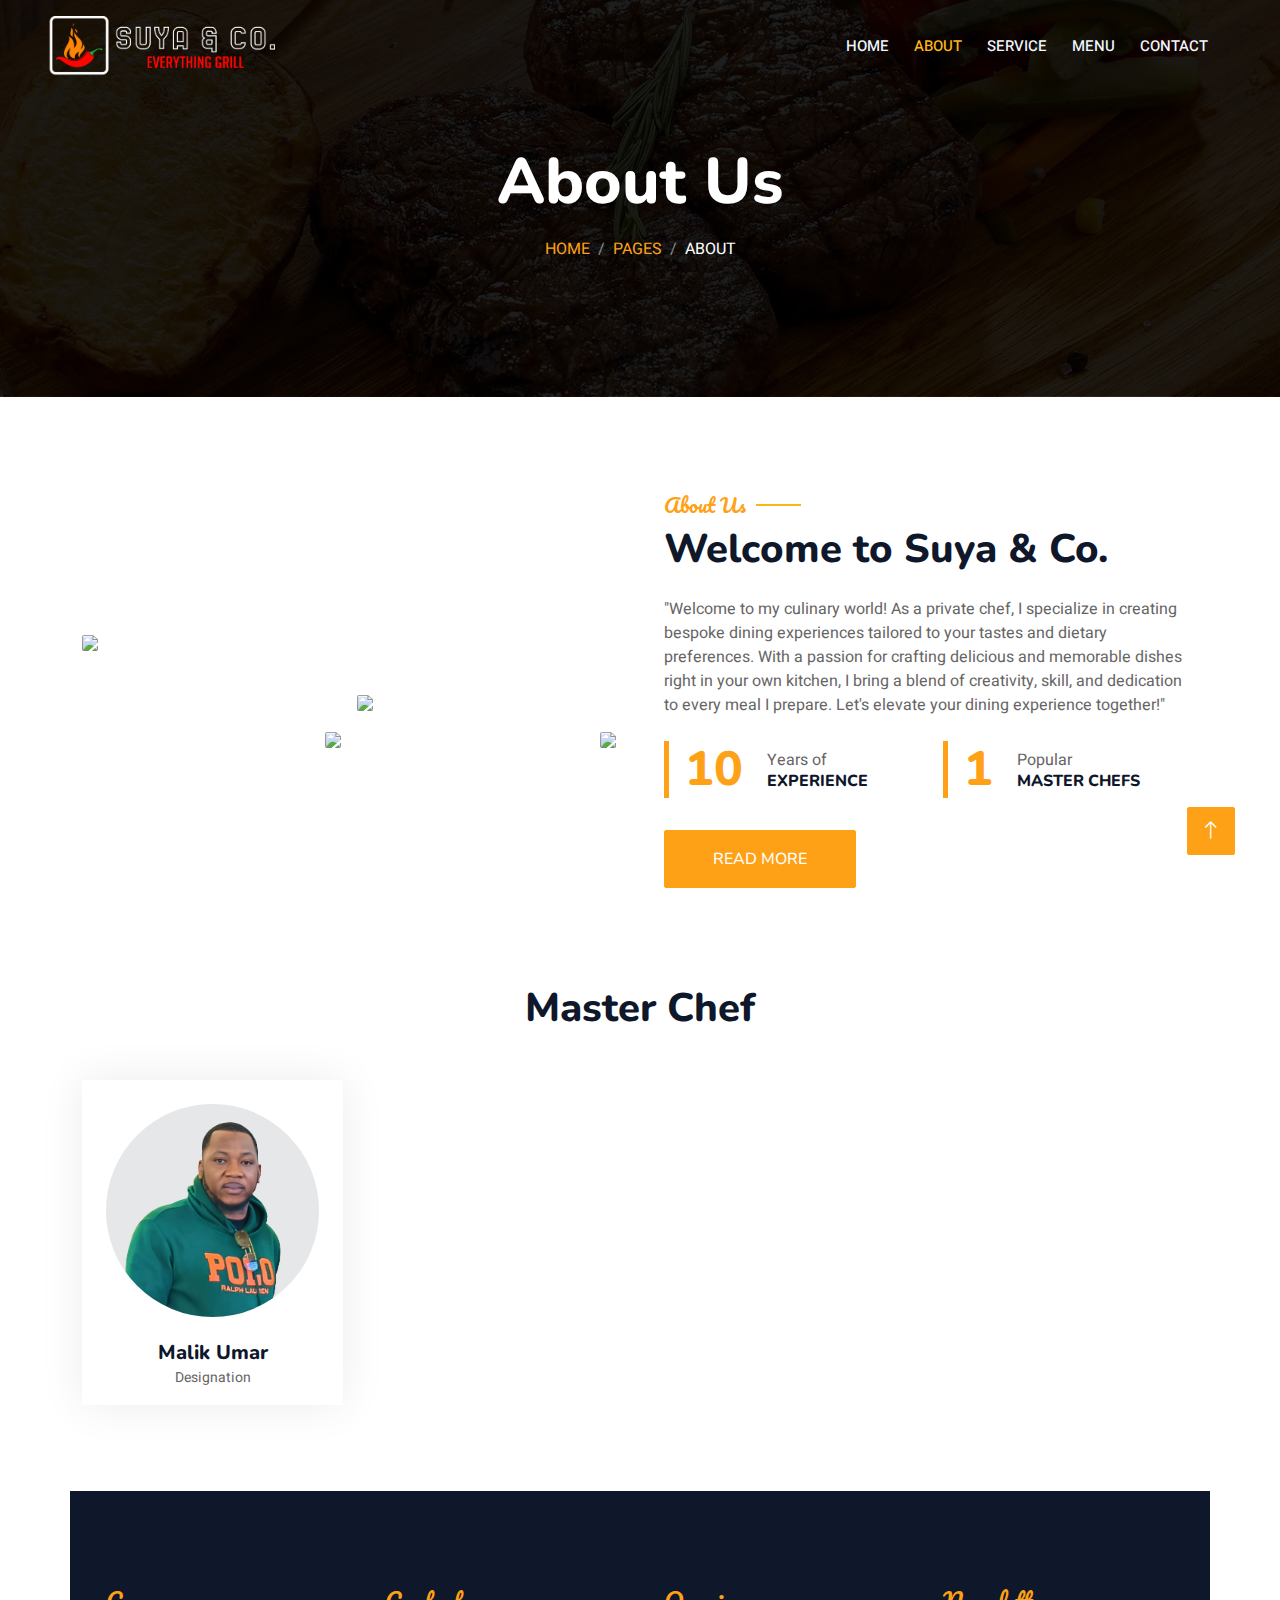
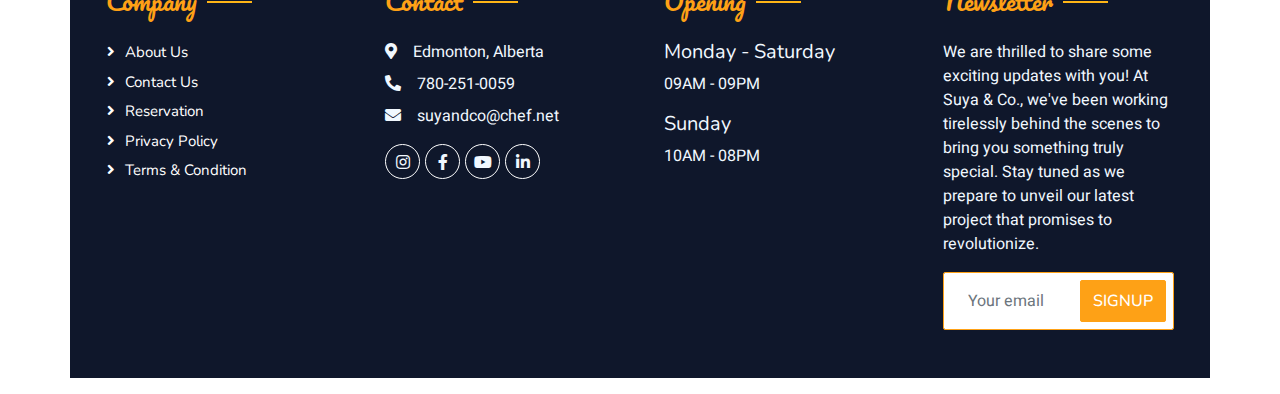
==== about.html @ a7521d43 "Add files via upload" ====
<!DOCTYPE html>
<html lang="en">

<head>
    <meta charset="utf-8">
    <title>Suya & Co.</title>
    <meta content="width=device-width, initial-scale=1.0" name="viewport">
    <meta content="" name="keywords">
    <meta content="" name="description">

    <!-- Favicon -->
    <link href="img/favicon.ico" rel="icon">

    <!-- Google Web Fonts -->
    <link rel="preconnect" href="https://fonts.googleapis.com">
    <link rel="preconnect" href="https://fonts.gstatic.com" crossorigin>
    <link href="https://fonts.googleapis.com/css2?family=Heebo:wght@400;500;600&family=Nunito:wght@600;700;800&family=Pacifico&display=swap" rel="stylesheet">

    <!-- Icon Font Stylesheet -->
    <link href="https://cdnjs.cloudflare.com/ajax/libs/font-awesome/5.10.0/css/all.min.css" rel="stylesheet">
    <link href="https://cdn.jsdelivr.net/npm/bootstrap-icons@1.4.1/font/bootstrap-icons.css" rel="stylesheet">

    <!-- Libraries Stylesheet -->
    <link href="lib/animate/animate.min.css" rel="stylesheet">
    <link href="lib/owlcarousel/assets/owl.carousel.min.css" rel="stylesheet">
    <link href="lib/tempusdominus/css/tempusdominus-bootstrap-4.min.css" rel="stylesheet" />

    <!-- Customized Bootstrap Stylesheet -->
    <link href="css/bootstrap.min.css" rel="stylesheet">

    <!-- Template Stylesheet -->
    <link href="css/style.css" rel="stylesheet">
</head>

<body>
    <div class="container-xxl bg-white p-0">
        <!-- Spinner Start -->
        <div id="spinner" class="show bg-white position-fixed translate-middle w-100 vh-100 top-50 start-50 d-flex align-items-center justify-content-center">
            <div class="spinner-border text-primary" style="width: 3rem; height: 3rem;" role="status">
                <span class="sr-only">Loading...</span>
            </div>
        </div>
        <!-- Spinner End -->


        <!-- Navbar & Hero Start -->
        <div class="container-xxl position-relative p-0">
            <nav class="navbar navbar-expand-lg navbar-dark bg-dark px-4 px-lg-5 py-3 py-lg-0">
                <a href="" class="navbar-brand p-0">
                
                    <img src="img/img s.png" alt="img s.png">
                </a>
                <button class="navbar-toggler" type="button" data-bs-toggle="collapse" data-bs-target="#navbarCollapse">
                    <span class="fa fa-bars"></span>
                </button>
                <div class="collapse navbar-collapse" id="navbarCollapse">
                    <div class="navbar-nav ms-auto py-0 pe-4">
                        <a href="index.html" class="nav-item nav-link">Home</a>
                        <a href="about.html" class="nav-item nav-link active">About</a>
                        <a href="service.html" class="nav-item nav-link">Service</a>
                        <a href="menu.html" class="nav-item nav-link">Menu</a>
                       
                       
                        <a href="contact.html" class="nav-item nav-link">Contact</a>
                    </div>
                
                </div>
            </nav>

            <div class="container-xxl py-5 bg-dark hero-header mb-5">
                <div class="container text-center my-5 pt-5 pb-4">
                    <h1 class="display-3 text-white mb-3 animated slideInDown">About Us</h1>
                    <nav aria-label="breadcrumb">
                        <ol class="breadcrumb justify-content-center text-uppercase">
                            <li class="breadcrumb-item"><a href="#">Home</a></li>
                            <li class="breadcrumb-item"><a href="#">Pages</a></li>
                            <li class="breadcrumb-item text-white active" aria-current="page">About</li>
                        </ol>
                    </nav>
                </div>
            </div>
        </div>
        <!-- Navbar & Hero End -->


        <!-- About Start -->
        <div class="container-xxl py-5">
            <div class="container">
                <div class="row g-5 align-items-center">
                    <div class="col-lg-6">
                        <div class="row g-3">
                            <div class="col-6 text-start">
                                <img class="img-fluid rounded w-100 wow zoomIn" data-wow-delay="0.1s" src="img/about-1.jpg">
                            </div>
                            <div class="col-6 text-start">
                                <img class="img-fluid rounded w-75 wow zoomIn" data-wow-delay="0.3s" src="img/about-2.jpg" style="margin-top: 25%;">
                            </div>
                            <div class="col-6 text-end">
                                <img class="img-fluid rounded w-75 wow zoomIn" data-wow-delay="0.5s" src="img/about-3.jpg">
                            </div>
                            <div class="col-6 text-end">
                                <img class="img-fluid rounded w-100 wow zoomIn" data-wow-delay="0.7s" src="img/about-4.jpg">
                            </div>
                        </div>
                    </div>
                    <div class="col-lg-6">
                        <h5 class="section-title ff-secondary text-start text-primary fw-normal">About Us</h5>
                        <h1 class="mb-4">Welcome to Suya & Co.</h1>
                        <p class="mb-4">"Welcome to my culinary world! As a private chef, I specialize in creating bespoke dining experiences tailored to your tastes and dietary preferences. With a 
                            passion for crafting delicious and memorable dishes right in your own kitchen, I bring a blend of creativity, skill, and dedication to every meal I prepare. Let's elevate your dining experience together!"
</p>
                        
                        <div class="row g-4 mb-4">
                            <div class="col-sm-6">
                                <div class="d-flex align-items-center border-start border-5 border-primary px-3">
                                    <h1 class="flex-shrink-0 display-5 text-primary mb-0" data-toggle="counter-up">10</h1>
                                    <div class="ps-4">
                                        <p class="mb-0">Years of</p>
                                        <h6 class="text-uppercase mb-0">Experience</h6>
                                    </div>
                                </div>
                            </div>
                            <div class="col-sm-6">
                                <div class="d-flex align-items-center border-start border-5 border-primary px-3">
                                    <h1 class="flex-shrink-0 display-5 text-primary mb-0" data-toggle="counter-up">1</h1>
                                    <div class="ps-4">
                                        <p class="mb-0">Popular</p>
                                        <h6 class="text-uppercase mb-0">Master Chefs</h6>
                                    </div>
                                </div>
                            </div>
                        </div>
                        <a class="btn btn-primary py-3 px-5 mt-2" href="">Read More</a>
                    </div>
                </div>
            </div>
        </div>
        <!-- About End -->


        <!-- Team Start -->
        <div class="container-xxl pt-5 pb-3">
            <div class="container">
                <div class="text-center wow fadeInUp" data-wow-delay="0.1s">
                   
                    <h1 class="mb-5">Master Chef</h1>
                </div>
                <div class="row g-4">
                    
                    <div class="col-lg-3 col-md-6 wow fadeInUp" data-wow-delay="0.3s">
                        <div class="team-item text-center rounded overflow-hidden">
                            <div class="rounded-circle overflow-hidden m-4">
                                <img class="img-fluid" src="img/team-2.jpg" alt="">
                            </div>
                            <h5 class="mb-0">Malik Umar</h5>
                            <small>Designation</small>
                            <div class="d-flex justify-content-center mt-3">
                                <a class="btn btn-square btn-primary mx-1" href=""><i class="fab fa-facebook-f"></i></a>
                                <a class="btn btn-square btn-primary mx-1" href=""><i class="fab fa-twitter"></i></a>
                                <a class="btn btn-square btn-primary mx-1" href=""><i class="fab fa-instagram"></i></a>
                            </div>
                        </div>
                    </div>        
        <!-- Team End -->
        

        <!-- Footer Start -->
        <div class="container-fluid bg-dark text-light footer pt-5 mt-5 wow fadeIn" data-wow-delay="0.1s">
            <div class="container py-5">
                <div class="row g-5">
                    <div class="col-lg-3 col-md-6">
                        <h4 class="section-title ff-secondary text-start text-primary fw-normal mb-4">Company</h4>
                        <a class="btn btn-link" href="">About Us</a>
                        <a class="btn btn-link" href="">Contact Us</a>
                        <a class="btn btn-link" href="">Reservation</a>
                        <a class="btn btn-link" href="">Privacy Policy</a>
                        <a class="btn btn-link" href="">Terms & Condition</a>
                    </div>
                    <div class="col-lg-3 col-md-6">
                        <h4 class="section-title ff-secondary text-start text-primary fw-normal mb-4">Contact</h4>
                        <p class="mb-2"><i class="fa fa-map-marker-alt me-3"></i>Edmonton, Alberta</p>
                        <p class="mb-2"><i class="fa fa-phone-alt me-3"></i>780-251-0059</p>
                        <p class="mb-2"><i class="fa fa-envelope me-3"></i>suyandco@chef.net</p>
                        <div class="d-flex pt-2">
                            <a class="btn btn-outline-light btn-social" href=""><i class="fab fa-instagram"></i></a>
                            <a class="btn btn-outline-light btn-social" href=""><i class="fab fa-facebook-f"></i></a>
                            <a class="btn btn-outline-light btn-social" href=""><i class="fab fa-youtube"></i></a>
                            <a class="btn btn-outline-light btn-social" href=""><i class="fab fa-linkedin-in"></i></a>
                        </div>
                    </div>
                    <div class="col-lg-3 col-md-6">
                        <h4 class="section-title ff-secondary text-start text-primary fw-normal mb-4">Opening</h4>
                        <h5 class="text-light fw-normal">Monday - Saturday</h5>
                        <p>09AM - 09PM</p>
                        <h5 class="text-light fw-normal">Sunday</h5>
                        <p>10AM - 08PM</p>
                    </div>
                    <div class="col-lg-3 col-md-6">
                        <h4 class="section-title ff-secondary text-start text-primary fw-normal mb-4">Newsletter</h4>
                        <p>We are thrilled to share some exciting updates with you! At Suya & Co., we've been working tirelessly behind the scenes to bring you something truly special. Stay tuned as we prepare to unveil our latest project that promises to revolutionize.</p>
                        <div class="position-relative mx-auto" style="max-width: 400px;">
                            <input class="form-control border-primary w-100 py-3 ps-4 pe-5" type="text" placeholder="Your email">
                            <button type="button" class="btn btn-primary py-2 position-absolute top-0 end-0 mt-2 me-2">SignUp</button>
                        </div>
                    </div>
                </div>
            </div>
            
        </div>
        <!-- Footer End -->


        <!-- Back to Top -->
        <a href="#" class="btn btn-lg btn-primary btn-lg-square back-to-top"><i class="bi bi-arrow-up"></i></a>
    </div>

    <!-- JavaScript Libraries -->
    <script src="https://code.jquery.com/jquery-3.4.1.min.js"></script>
    <script src="https://cdn.jsdelivr.net/npm/bootstrap@5.0.0/dist/js/bootstrap.bundle.min.js"></script>
    <script src="lib/wow/wow.min.js"></script>
    <script src="lib/easing/easing.min.js"></script>
    <script src="lib/waypoints/waypoints.min.js"></script>
    <script src="lib/counterup/counterup.min.js"></script>
    <script src="lib/owlcarousel/owl.carousel.min.js"></script>
    <script src="lib/tempusdominus/js/moment.min.js"></script>
    <script src="lib/tempusdominus/js/moment-timezone.min.js"></script>
    <script src="lib/tempusdominus/js/tempusdominus-bootstrap-4.min.js"></script>

    <!-- Template Javascript -->
    <script src="js/main.js"></script>
</body>

</html>
---- css/style.css ----
/********** Template CSS **********/
:root {
    --primary: #feb516;
    --light: #F1F8FF;
    --dark: #000000;
}

.ff-secondary {
    font-family: 'Pacifico', cursive;
}

.fw-medium {
    font-weight: 600 !important;
}

.fw-semi-bold {
    font-weight: 700 !important;
}

.back-to-top {
    position: fixed;
    display: none;
    right: 45px;
    bottom: 45px;
    z-index: 99;
}


/*** Spinner ***/
#spinner {
    opacity: 0;
    visibility: hidden;
    transition: opacity .5s ease-out, visibility 0s linear .5s;
    z-index: 99999;
}

#spinner.show {
    transition: opacity .5s ease-out, visibility 0s linear 0s;
    visibility: visible;
    opacity: 1;
}


/*** Button ***/
.btn {
    font-family: 'Nunito', sans-serif;
    font-weight: 500;
    text-transform: uppercase;
    transition: .5s;
}

.btn.btn-primary,
.btn.btn-secondary {
    color: #FFFFFF;
}

.btn-square {
    width: 38px;
    height: 38px;
}

.btn-sm-square {
    width: 32px;
    height: 32px;
}

.btn-lg-square {
    width: 48px;
    height: 48px;
}

.btn-square,
.btn-sm-square,
.btn-lg-square {
    padding: 0;
    display: flex;
    align-items: center;
    justify-content: center;
    font-weight: normal;
    border-radius: 2px;
}


/*** Navbar ***/
.navbar-dark .navbar-nav .nav-link {
    position: relative;
    margin-left: 25px;
    padding: 35px 0;
    font-size: 15px;
    color: var(--light) !important;
    text-transform: uppercase;
    font-weight: 500;
    outline: none;
    transition: .5s;
}

.sticky-top.navbar-dark .navbar-nav .nav-link {
    padding: 20px 0;
}

.navbar-dark .navbar-nav .nav-link:hover,
.navbar-dark .navbar-nav .nav-link.active {
    color: var(--primary) !important;
}

.navbar-dark .navbar-brand img {
    max-height: 60px;
    transition: .5s;
}

.sticky-top.navbar-dark .navbar-brand img {
    max-height: 45px;
}

@media (max-width: 991.98px) {
    .sticky-top.navbar-dark {
        position: relative;
    }

    .navbar-dark .navbar-collapse {
        margin-top: 15px;
        border-top: 1px solid rgba(255, 255, 255, .1)
    }

    .navbar-dark .navbar-nav .nav-link,
    .sticky-top.navbar-dark .navbar-nav .nav-link {
        padding: 10px 0;
        margin-left: 0;
    }

    .navbar-dark .navbar-brand img {
        max-height: 45px;
    }
}

@media (min-width: 992px) {
    .navbar-dark {
        position: absolute;
        width: 100%;
        top: 0;
        left: 0;
        z-index: 999;
        background: transparent !important;
    }
    
    .sticky-top.navbar-dark {
        position: fixed;
        background: var(--dark) !important;
    }
}


/*** Hero Header ***/
.hero-header {
    background: linear-gradient(rgba(0, 0, 0, 0.884), rgba(0, 0, 0, 0.884)), url(../img/bg-hero.jpg);
    background-position: center center;
    background-repeat: no-repeat;
    background-size: cover;
}

.hero-header img {
    animation: imgRotate 50s linear infinite;
}

@keyframes imgRotate { 
    100% { 
        transform: rotate(360deg); 
    } 
}

.breadcrumb-item + .breadcrumb-item::before {
    color: rgba(255, 255, 255, .5);
}


/*** Section Title ***/
.section-title {
    position: relative;
    display: inline-block;
}

.section-title::before {
    position: absolute;
    content: "";
    width: 45px;
    height: 2px;
    top: 50%;
    left: -55px;
    margin-top: -1px;
    background: var(--primary);
}

.section-title::after {
    position: absolute;
    content: "";
    width: 45px;
    height: 2px;
    top: 50%;
    right: -55px;
    margin-top: -1px;
    background: var(--primary);
}

.section-title.text-start::before,
.section-title.text-end::after {
    display: none;
}


/*** Service ***/
.service-item {
    box-shadow: 0 0 45px rgba(0, 0, 0, .08);
    transition: .5s;
}

.service-item:hover {
    background: var(--primary);
}

.service-item * {
    transition: .5s;
}

.service-item:hover * {
    color: var(--light) !important;
}


/*** Food Menu ***/
.nav-pills .nav-item .active {
    border-bottom: 2px solid var(--primary);
}


/*** Youtube Video ***/
.video {
    position: relative;
    height: 100%;
    min-height: 500px;
    background: linear-gradient(rgba(15, 23, 43, .1), rgba(15, 23, 43, .1)), url(../img/video.jpg);
    background-position: center center;
    background-repeat: no-repeat;
    background-size: cover;
}

.video .btn-play {
    position: absolute;
    z-index: 3;
    top: 50%;
    left: 50%;
    transform: translateX(-50%) translateY(-50%);
    box-sizing: content-box;
    display: block;
    width: 32px;
    height: 44px;
    border-radius: 50%;
    border: none;
    outline: none;
    padding: 18px 20px 18px 28px;
}

.video .btn-play:before {
    content: "";
    position: absolute;
    z-index: 0;
    left: 50%;
    top: 50%;
    transform: translateX(-50%) translateY(-50%);
    display: block;
    width: 100px;
    height: 100px;
    background: var(--primary);
    border-radius: 50%;
    animation: pulse-border 1500ms ease-out infinite;
}

.video .btn-play:after {
    content: "";
    position: absolute;
    z-index: 1;
    left: 50%;
    top: 50%;
    transform: translateX(-50%) translateY(-50%);
    display: block;
    width: 100px;
    height: 100px;
    background: var(--primary);
    border-radius: 50%;
    transition: all 200ms;
}

.video .btn-play img {
    position: relative;
    z-index: 3;
    max-width: 100%;
    width: auto;
    height: auto;
}

.video .btn-play span {
    display: block;
    position: relative;
    z-index: 3;
    width: 0;
    height: 0;
    border-left: 32px solid var(--dark);
    border-top: 22px solid transparent;
    border-bottom: 22px solid transparent;
}

@keyframes pulse-border {
    0% {
        transform: translateX(-50%) translateY(-50%) translateZ(0) scale(1);
        opacity: 1;
    }

    100% {
        transform: translateX(-50%) translateY(-50%) translateZ(0) scale(1.5);
        opacity: 0;
    }
}

#videoModal {
    z-index: 99999;
}

#videoModal .modal-dialog {
    position: relative;
    max-width: 800px;
    margin: 60px auto 0 auto;
}

#videoModal .modal-body {
    position: relative;
    padding: 0px;
}

#videoModal .close {
    position: absolute;
    width: 30px;
    height: 30px;
    right: 0px;
    top: -30px;
    z-index: 999;
    font-size: 30px;
    font-weight: normal;
    color: #FFFFFF;
    background: #000000;
    opacity: 1;
}


/*** Team ***/
.team-item {
    box-shadow: 0 0 45px rgba(0, 0, 0, .08);
    height: calc(100% - 38px);
    transition: .5s;
}

.team-item img {
    transition: .5s;
}

.team-item:hover img {
    transform: scale(1.1);
}

.team-item:hover {
    height: 100%;
}

.team-item .btn {
    border-radius: 38px 38px 0 0;
}


/*** Testimonial ***/
.testimonial-carousel .owl-item .testimonial-item,
.testimonial-carousel .owl-item.center .testimonial-item * {
    transition: .5s;
}

.testimonial-carousel .owl-item.center .testimonial-item {
    background: rgba(15, 23, 43 ,1) !important;
    border-color: rgba(15, 23, 43 ,1) !important;
}

.testimonial-carousel .owl-item.center .testimonial-item * {
    color: var(--light) !important;
}

.testimonial-carousel .owl-dots {
    margin-top: 24px;
    display: flex;
    align-items: flex-end;
    justify-content: center;
}

.testimonial-carousel .owl-dot {
    position: relative;
    display: inline-block;
    margin: 0 5px;
    width: 15px;
    height: 15px;
    border: 1px solid #CCCCCC;
    border-radius: 15px;
    transition: .5s;
}

.testimonial-carousel .owl-dot.active {
    background: rgba(15, 23, 43 ,1);
    border-color: rgba(15, 23, 43 ,1);
}


/*** Footer ***/
.footer .btn.btn-social {
    margin-right: 5px;
    width: 35px;
    height: 35px;
    display: flex;
    align-items: center;
    justify-content: center;
    color: var(--light);
    border: 1px solid #FFFFFF;
    border-radius: 35px;
    transition: .3s;
}

.footer .btn.btn-social:hover {
    color: var(--primary);
}

.footer .btn.btn-link {
    display: block;
    margin-bottom: 5px;
    padding: 0;
    text-align: left;
    color: #FFFFFF;
    font-size: 15px;
    font-weight: normal;
    text-transform: capitalize;
    transition: .3s;
}

.footer .btn.btn-link::before {
    position: relative;
    content: "\f105";
    font-family: "Font Awesome 5 Free";
    font-weight: 900;
    margin-right: 10px;
}

.footer .btn.btn-link:hover {
    letter-spacing: 1px;
    box-shadow: none;
}

.footer .copyright {
    padding: 25px 0;
    font-size: 15px;
    border-top: 1px solid rgba(256, 256, 256, .1);
}

.footer .copyright a {
    color: var(--light);
}

.footer .footer-menu a {
    margin-right: 15px;
    padding-right: 15px;
    border-right: 1px solid rgba(255, 255, 255, .1);
}

.footer .footer-menu a:last-child {
    margin-right: 0;
    padding-right: 0;
    border-right: none;
}
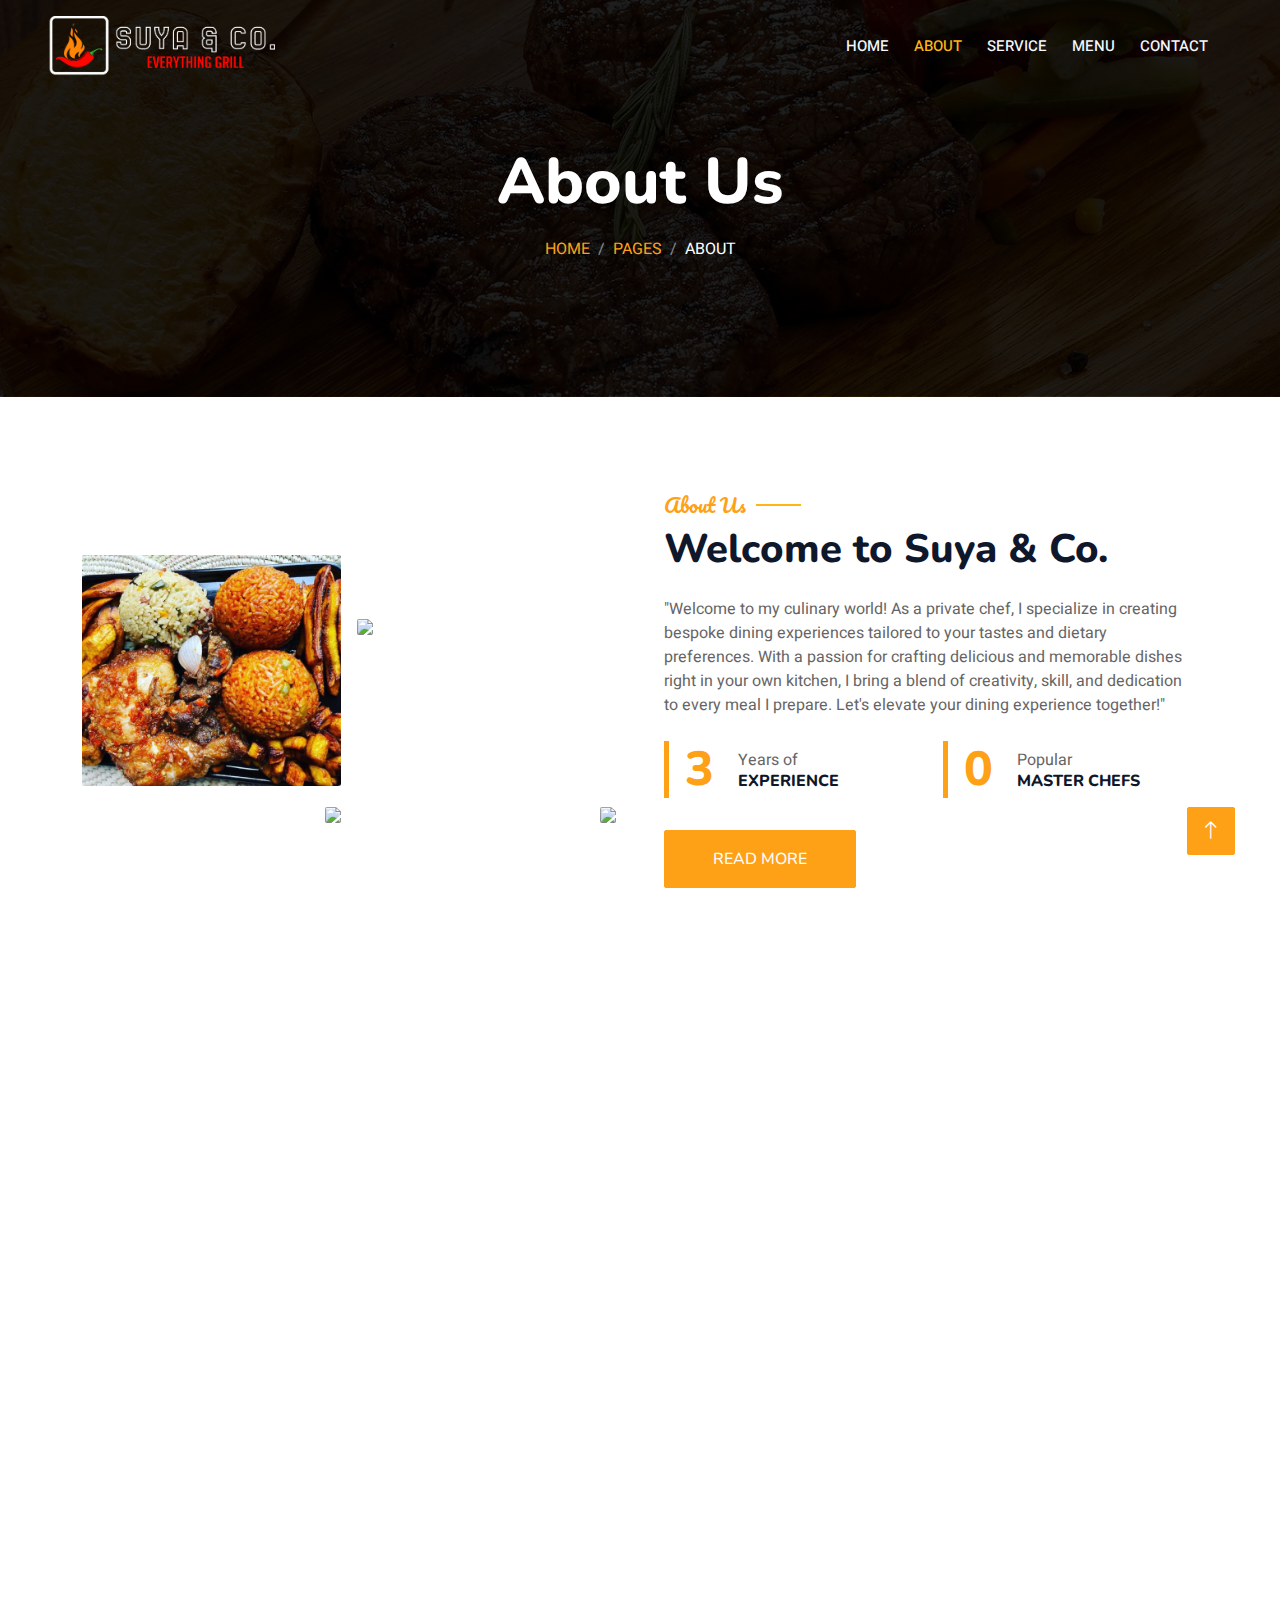
==== commit 65521729: "Update about.html" ====
--- a/about.html
+++ b/about.html
@@ -90,7 +90,7 @@
                     <div class="col-lg-6">
                         <div class="row g-3">
                             <div class="col-6 text-start">
-                                <img class="img-fluid rounded w-100 wow zoomIn" data-wow-delay="0.1s" src="img/about-1.jpg">
+                                <img class="img-fluid rounded w-100 wow zoomIn" data-wow-delay="0.1s" src="img/about-1.JPG">
                             </div>
                             <div class="col-6 text-start">
                                 <img class="img-fluid rounded w-75 wow zoomIn" data-wow-delay="0.3s" src="img/about-2.jpg" style="margin-top: 25%;">
@@ -230,4 +230,4 @@
     <script src="js/main.js"></script>
 </body>
 
-</html>+</html>
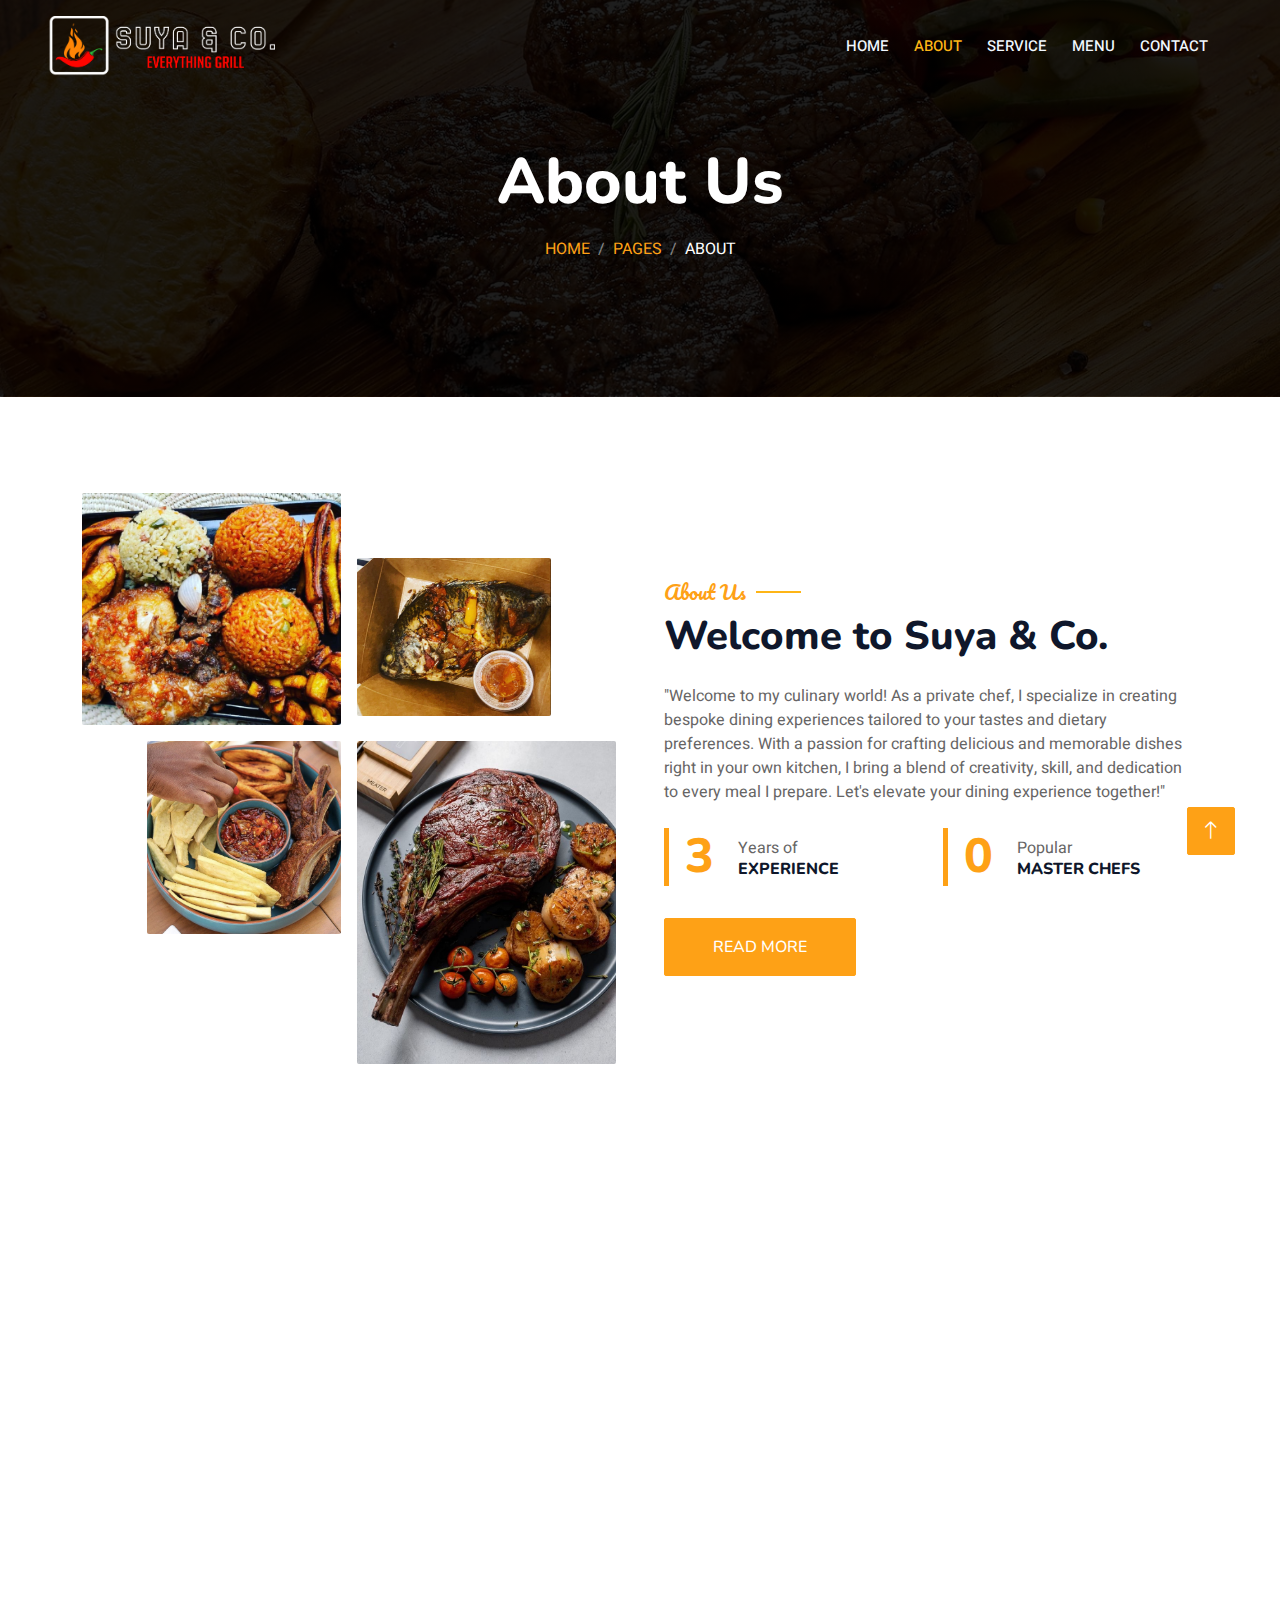
==== commit 43b3662c: "Update about.html" ====
--- a/about.html
+++ b/about.html
@@ -93,13 +93,13 @@
                                 <img class="img-fluid rounded w-100 wow zoomIn" data-wow-delay="0.1s" src="img/about-1.JPG">
                             </div>
                             <div class="col-6 text-start">
-                                <img class="img-fluid rounded w-75 wow zoomIn" data-wow-delay="0.3s" src="img/about-2.jpg" style="margin-top: 25%;">
+                                <img class="img-fluid rounded w-75 wow zoomIn" data-wow-delay="0.3s" src="img/about-2.JPG" style="margin-top: 25%;">
                             </div>
                             <div class="col-6 text-end">
-                                <img class="img-fluid rounded w-75 wow zoomIn" data-wow-delay="0.5s" src="img/about-3.jpg">
+                                <img class="img-fluid rounded w-75 wow zoomIn" data-wow-delay="0.5s" src="img/about-3.JPG">
                             </div>
                             <div class="col-6 text-end">
-                                <img class="img-fluid rounded w-100 wow zoomIn" data-wow-delay="0.7s" src="img/about-4.jpg">
+                                <img class="img-fluid rounded w-100 wow zoomIn" data-wow-delay="0.7s" src="img/about-4.JPG">
                             </div>
                         </div>
                     </div>
